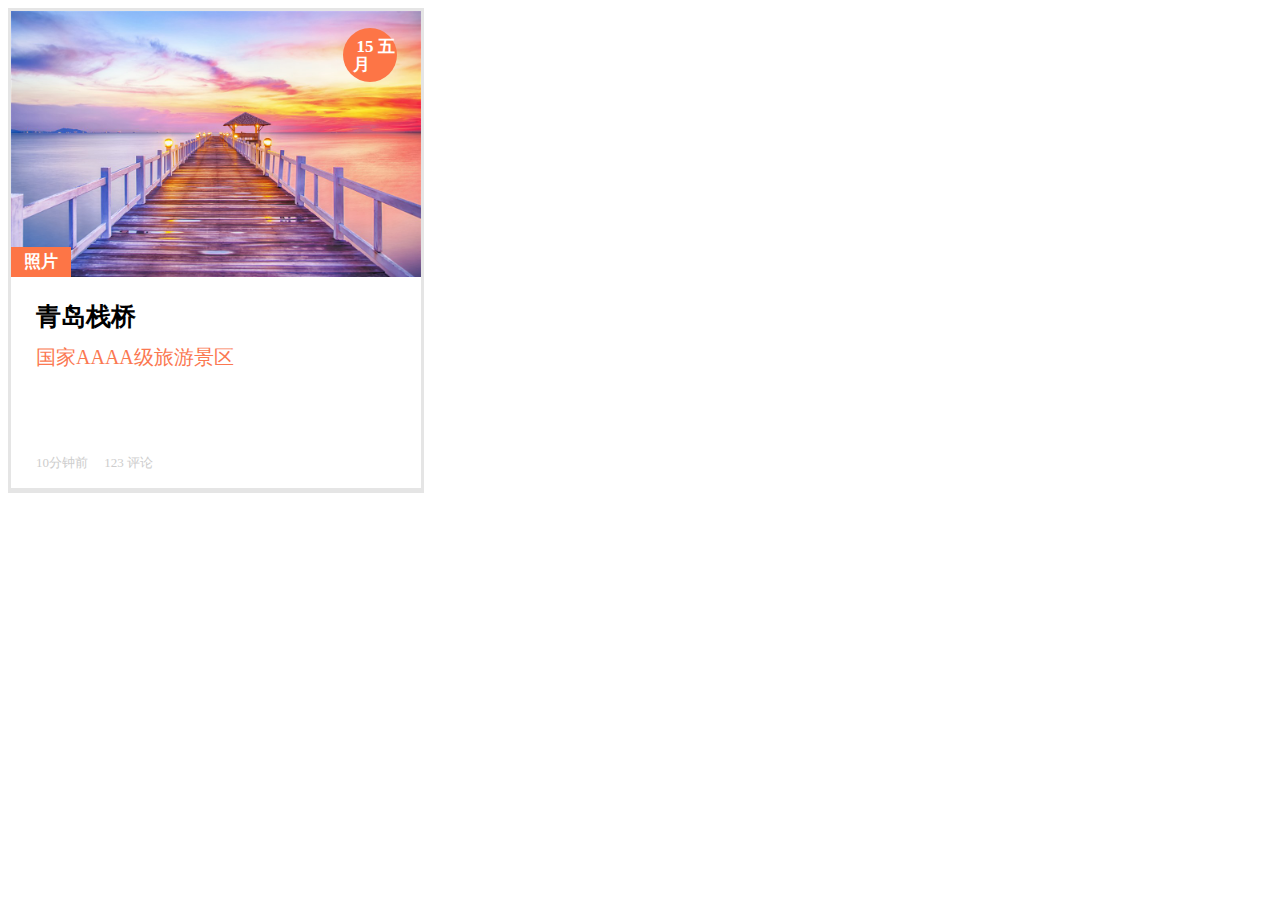
==== homework04/index.html @ d9dc46a5 "." ====
<!DOCTYPE html>
<html lang="en">
<head>
    <meta charset="UTF-8">
    <meta name="viewport" content="width=device-width, initial-scale=1.0">
    <meta http-equiv="X-UA-Compatible" content="ie=edge">
    <title>Document</title>
    <style>
        #box{
            width: 413px;
            height: 482px;
            background: rgb(229,229,229);           
            padding-left: 3px;
            padding-top: 3px;
            position: relative;
        }
        #color{
            width: 410px;
            height: 477px;
            background: white;
        }
        #month{
            position: absolute;
            left: 335px;
            top: 20px;
            background: #fd7546;
            height: 44px;
            width: 44px;
            border-radius: 27px;
            padding-top: 10px;
            padding-left: 10px;
            color: white;
            font-weight: bold;
            font-size: 17px;
            line-height: 18px;
        }
        #img{
            width: 410px;
            height: 270px;
            background: url(zhanqiao.jpg) no-repeat;
            background-position:center center;
            background-size: 100% 100%;
            transition: background-size .5s ease-in-out;
        }  
        #box:hover #img{
            background-size: 110% 110%;
            transition: background-size .5s ease-in-out;
        }
        #black{
            width: 410px;
            height: 270px;
            background: black;
            opacity: 0;
            transition: opacity .5s ease-in-out;
        }
        #box:hover #black{
            opacity: 0.5;
            transition: opacity .5s ease-in-out;
        }
        #words{
            margin-top: -4px;
            width: 355px;
            height: 162px;
            padding-left: 25px;
            padding-right: 30px;
            background: white;
            position: relative;
            transition: margin-top .5s ease-in-out;
        }
        #box:hover #words{
            margin-top: -124px;
            transition: margin-top .5s ease-in-out;
        }
        #words div:nth-child(1){
            width: 60px;
            height: 30px;
            position: absolute;
            top: -30px;
            left: 0;
            background: #fd7546;
            font-weight: bold;
            font-size: 17px;
            line-height: 30px;
            text-align: center;
            color: white;
        }
        #words div:nth-child(2){
            margin: 0;
            font-size: 25px;
            font-weight: bold;
            line-height: 40px;
            padding-top: 20px;
            margin-bottom: 10px;
        }
        #words div:nth-child(3){
            line-height: 20px;
            font-size: 20px;
            color: #fb7851;
        }
        #words div:nth-child(4){
            color: #fff;
            font-size: 17px;           
            line-height: 30px;
            transition: color .5s ease-in-out;
        }
        #box:hover #words div:nth-child(4){
            color: #939697;           
            transition: color .5s ease-in-out;
        }
        #below{
            height: 50px;
            width: 385px;
            padding-left: 25px;
            line-height: 50px;           
            position: absolute;
            top: 430px;
            color: rgb(205,205, 205);
            font-size: 13px;
        }       
    </style>
</head>
<body>
    <div id="box">
        <div id="color">
            <div  id="img">
                <div id="black"></div>
            </div>
            <div id="month">&thinsp;15 五月</div>                         
            <div id="words">
                <div>照片</div>
                <div>青岛栈桥</div>
                <div>国家AAAA级旅游景区</div>
                <div>
                    青岛栈桥是青岛海滨风景区的景点之一，是国务院于1982年首批公布的国家级风景名胜区。
                    青岛栈桥位于游人如织的青岛中山路南端，桥身从海岸探入如弯月般的青岛湾深处。桥身供游人参观并在此停靠旅游船，由此乘船可看海上青岛。
                </div>
            </div>
            <div id="below">10分钟前&nbsp;&nbsp;&nbsp;&nbsp;&nbsp;123 评论</div> 
        </div>
    </div>
</body>
</html>
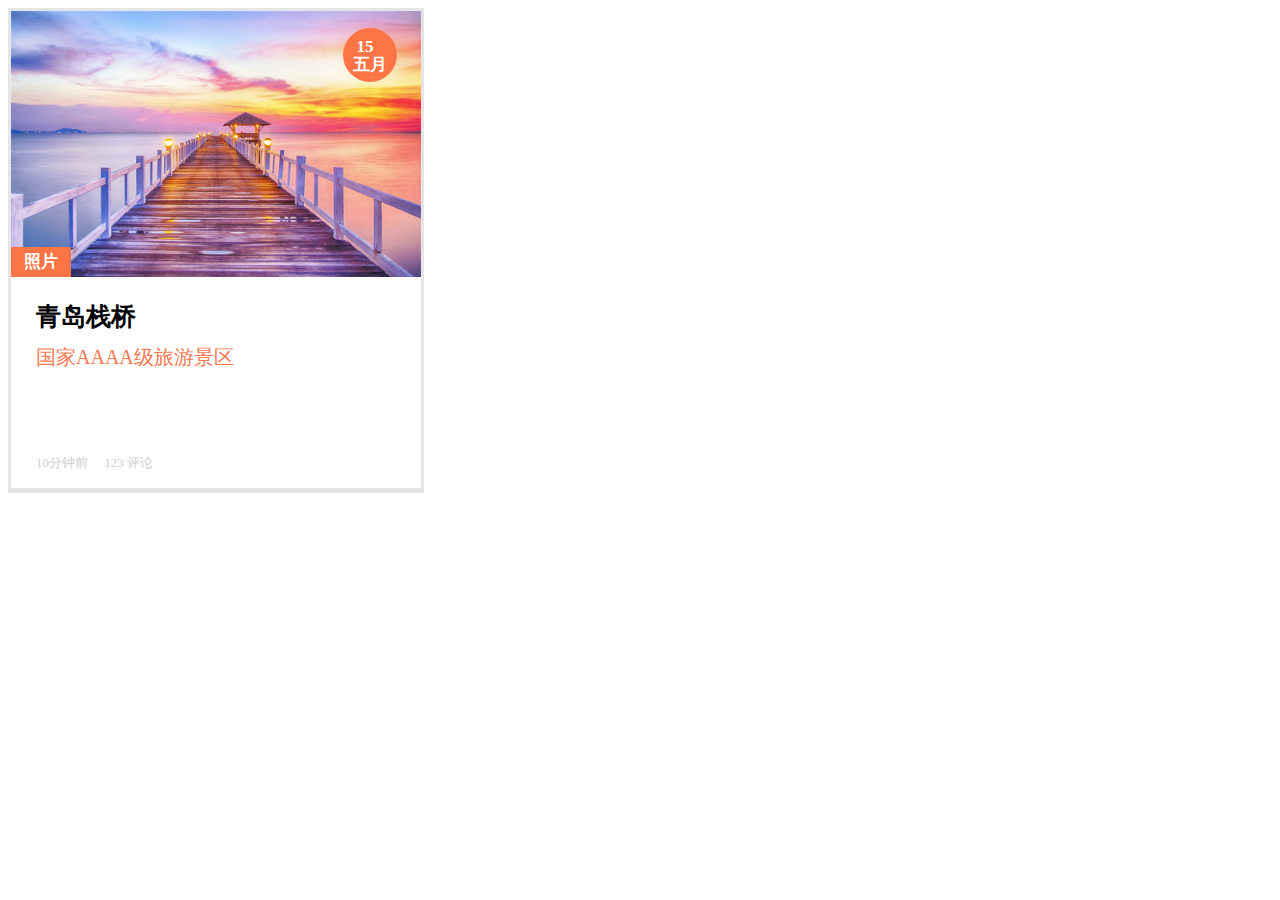
==== commit 7a298924: "Update index.html" ====
--- a/homework04/index.html
+++ b/homework04/index.html
@@ -125,7 +125,7 @@
             <div  id="img">
                 <div id="black"></div>
             </div>
-            <div id="month">&thinsp;15 五月</div>                         
+            <div id="month">&thinsp;15<br>五月</div>                         
             <div id="words">
                 <div>照片</div>
                 <div>青岛栈桥</div>
@@ -139,4 +139,4 @@
         </div>
     </div>
 </body>
-</html>+</html>
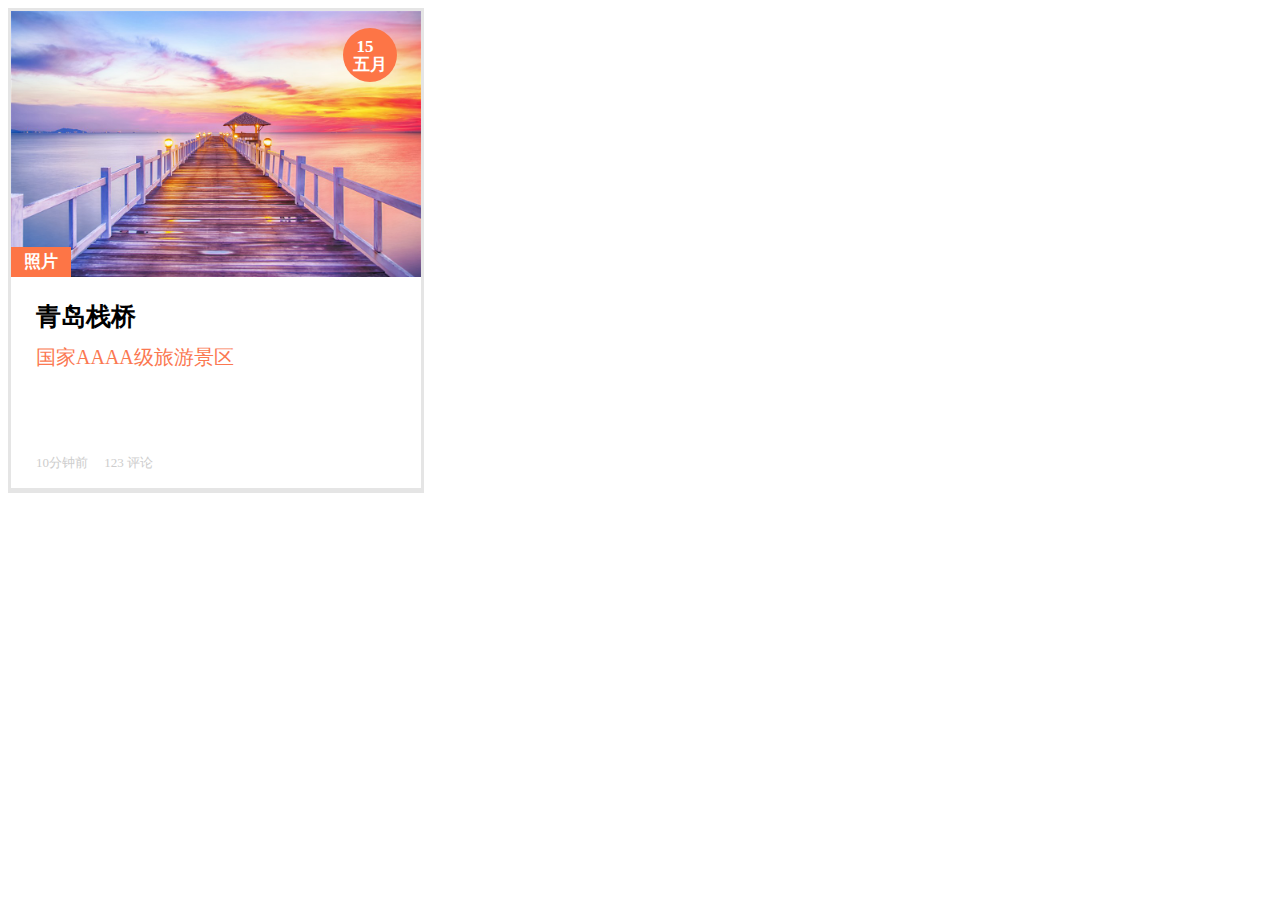
==== commit f570c253: "Update index.html" ====
--- a/homework04/index.html
+++ b/homework04/index.html
@@ -9,15 +9,20 @@
         #box{
             width: 413px;
             height: 482px;
-            background: rgb(229,229,229);           
+            background: #e5e5e5;           
             padding-left: 3px;
             padding-top: 3px;
             position: relative;
+        }
+        #box:hover{
+            background-color: #9e9b9b;   
+            transition: background-color .5s ease-in-out;
         }
         #color{
             width: 410px;
             height: 477px;
             background: white;
+            overflow: hidden;
         }
         #month{
             position: absolute;
@@ -116,6 +121,7 @@
             top: 430px;
             color: rgb(205,205, 205);
             font-size: 13px;
+            background: white;
         }       
     </style>
 </head>
